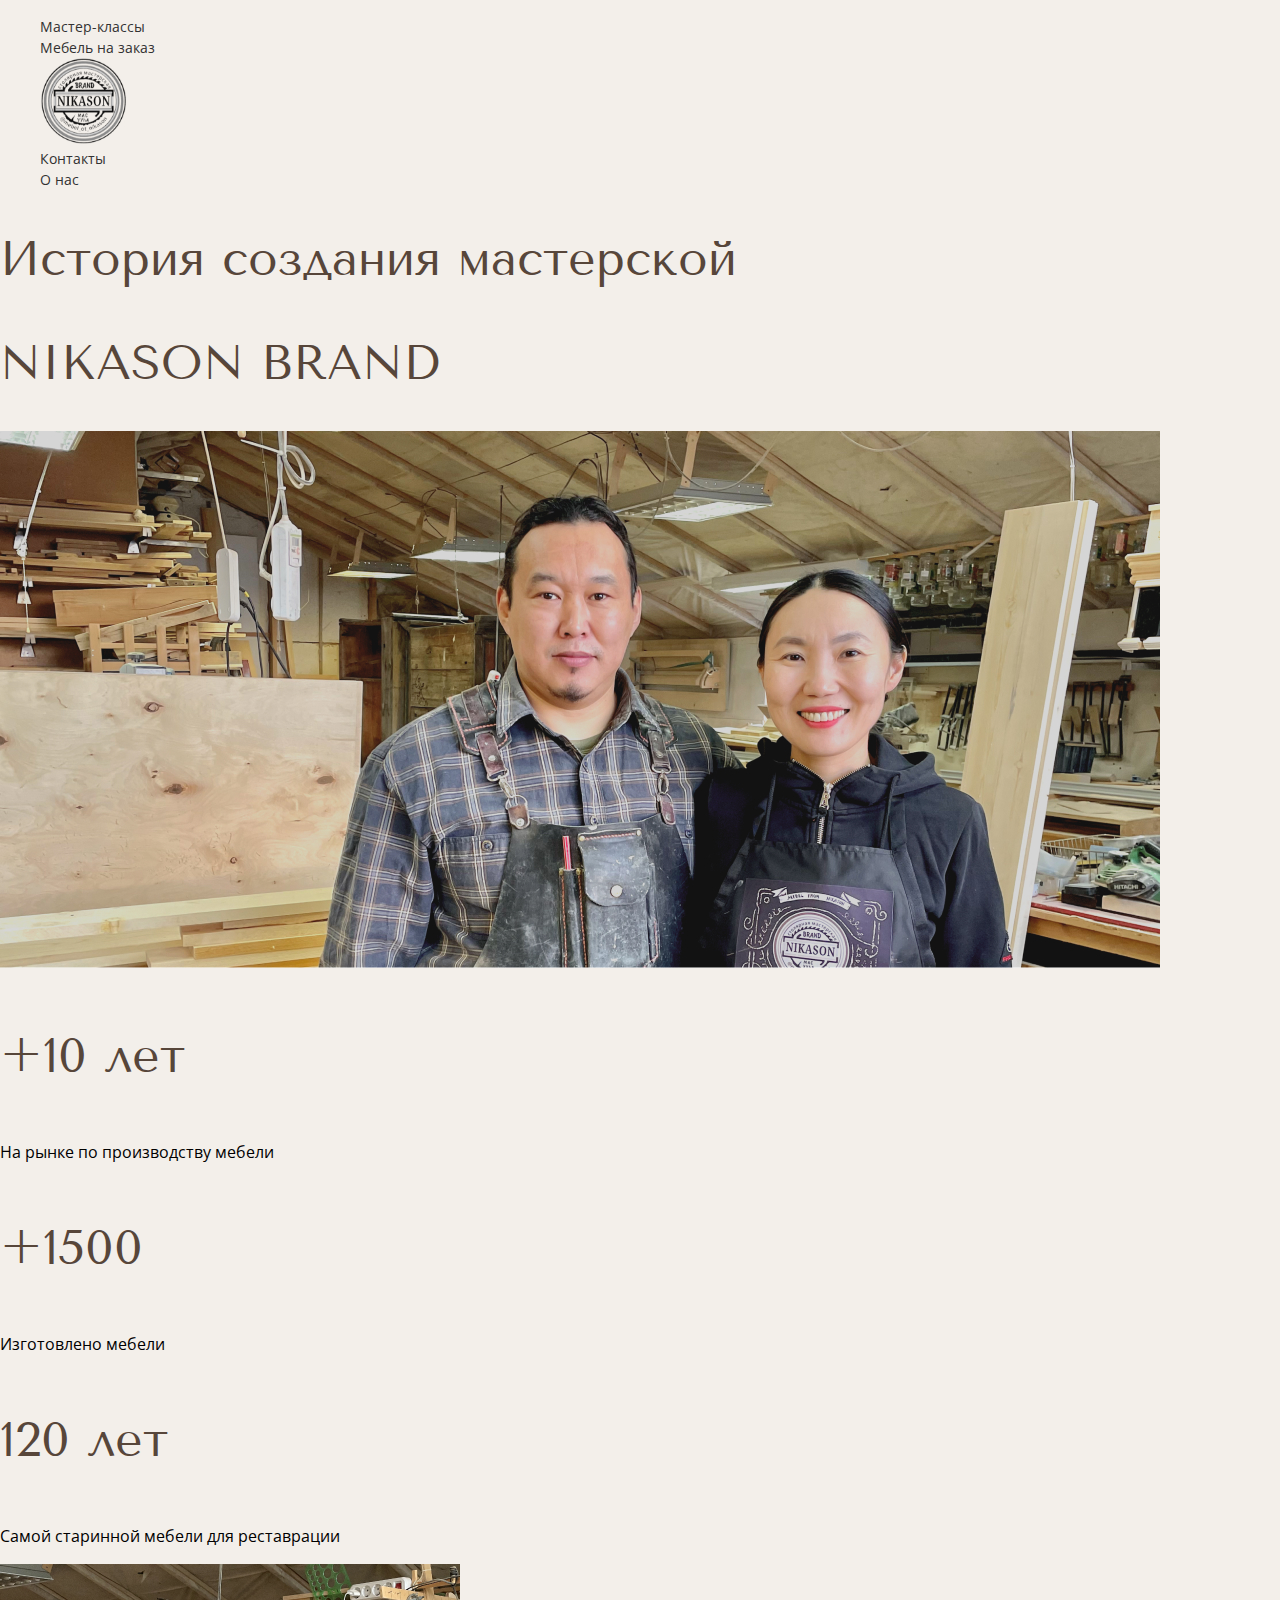
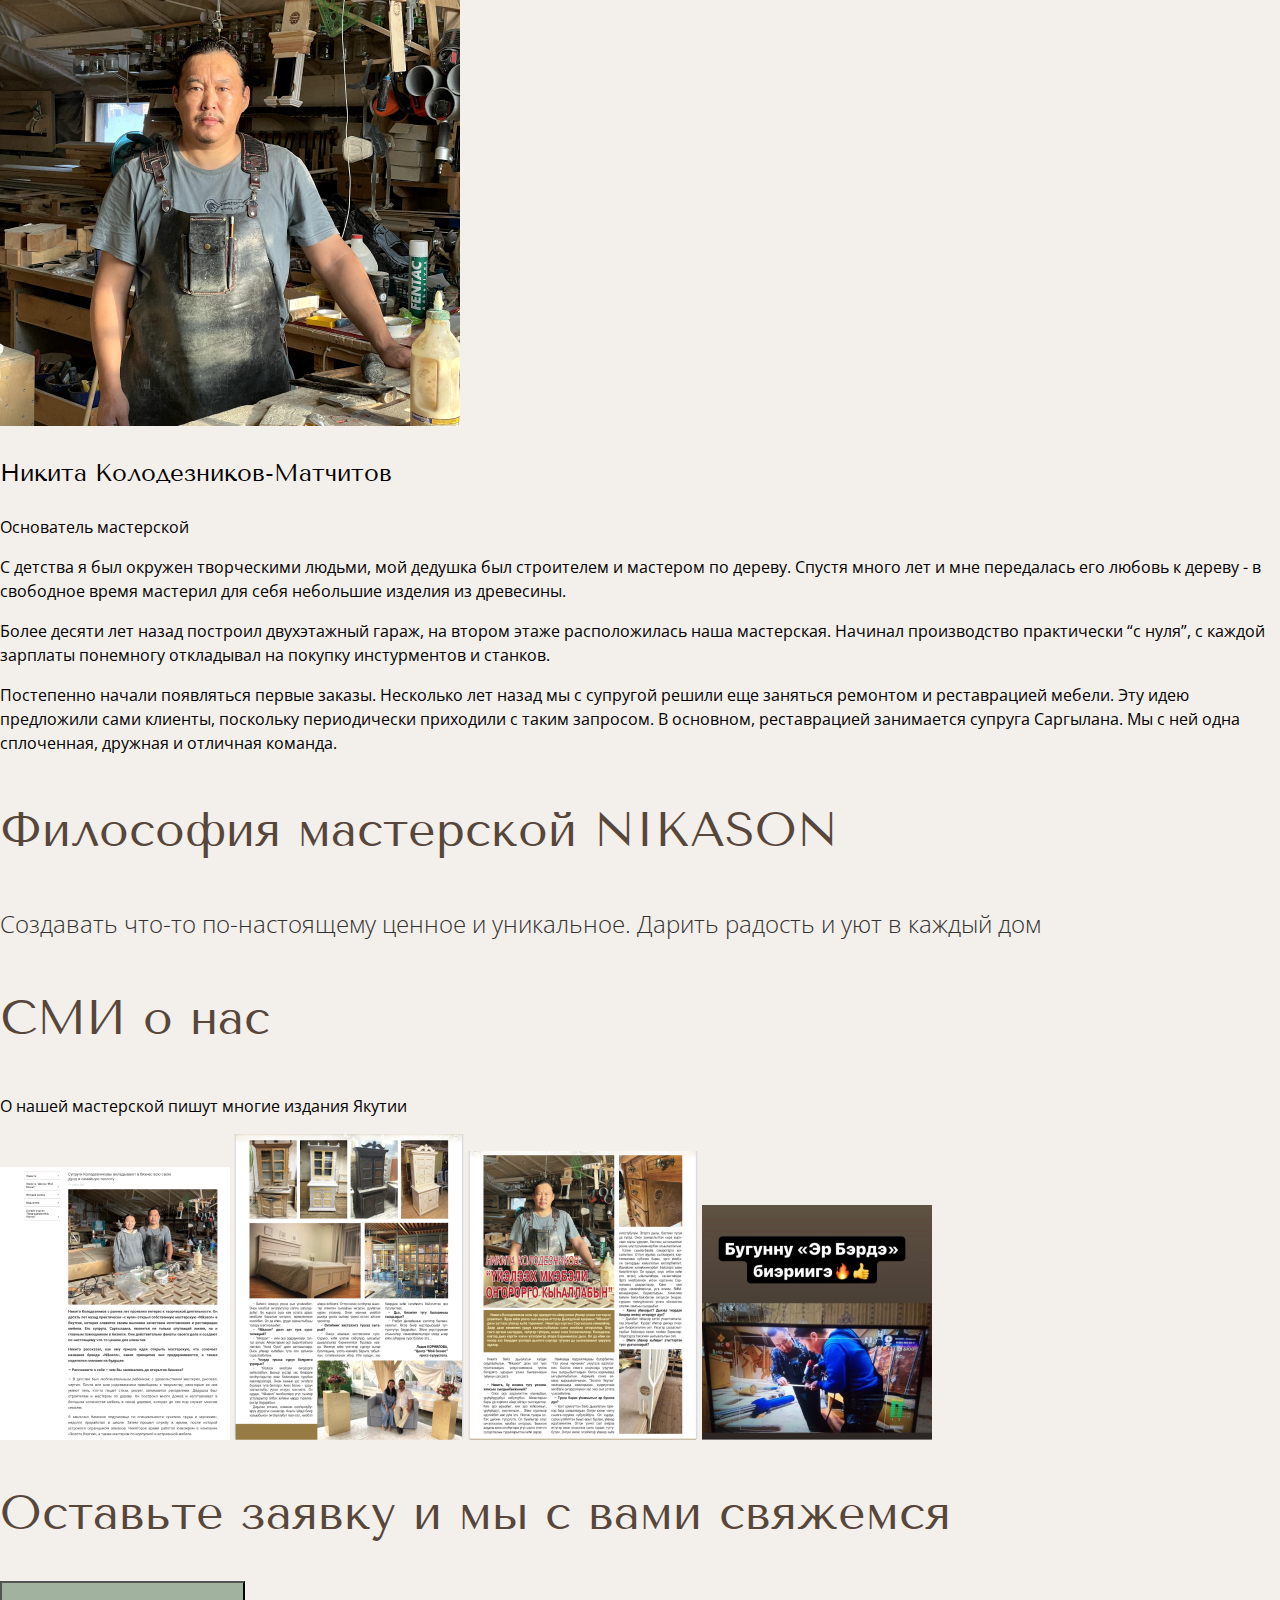
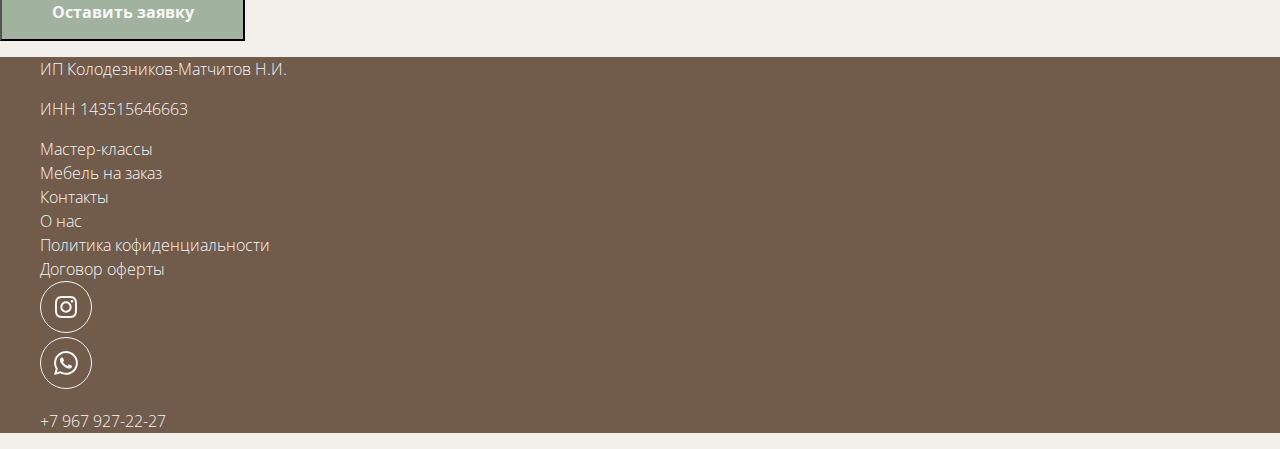
==== about.html @ 778fdd33 "Add files via upload" ====
<!DOCTYPE html>
<html lang="us">

<head>
	<meta charset="UTF-8">
	<meta name="viewport" content="width=device-width, initial-scale=1.0">
	<link rel="preconnect" href="https://fonts.googleapis.com">
    <link rel="preconnect" href="https://fonts.gstatic.com" crossorigin>
    <link href="https://fonts.googleapis.com/css2?family=Open+Sans:wght@300;400;700&family=Tenor+Sans&display=swap" rel="stylesheet">
	<link rel="stylesheet" href="css/normalize.css">	
	<link rel="stylesheet" href="css/style.css">
	<title>About us</title>
</head>

<body class="body">
	<header class="header">
		<nav class="header__nav">
			<ul class="header__nav__list">
				<li><a class="header__nav__link" href="master.html">Мастер-классы</a></li>
				<li><a class="header__nav__link" href="index.html">Мебель на заказ</a></li>
				<li class="logo"><img src="img/logo.svg" alt="logo"></li>
				<li><a class="header__nav__link" href="">Контакты</a></li>
				<li><a class="header__nav__link" href="about.html">О нас</a></li>
			</ul>			
		</nav>
	</header>
	
    <main>
		<section">		
			<h1 class="title">История создания мастерской</h1>
			<h1 class="title">NIKASON BRAND</h1>
            <img src="img/founders.jpg" alt="founders">
			<div>
				<div>
					<p class="title">+10 лет</p>
					<p class="text">На рынке по производству мебели</p>
				</div>
				<div>
					<p class="title">+1500</p>
					<p class="text">Изготовлено мебели</p>
				</div>
				<div>
					<p class="title">120 лет</p>
					<p class="text">Самой старинной мебели для реставрации</p>
				</div>
			</div>
		</section>

		<section class="founder">
			<div>
				<img src="img/Kolodeznikov-Matchitov.jpg" alt="Kolodeznikov-Matchitov">
			</div>
			<div>
				<p class="text2">Никита Колодезников-Матчитов</p>
				<p class="text">Основатель мастерской</p>
				<p class="text">С детства я был окружен творческими людьми, мой дедушка был строителем и 
                    мастером по дереву. Спустя много лет и мне передалась его любовь к дереву - в 
                    свободное время мастерил для себя небольшие  изделия из древесины.</p>
                <p class="text">Более десяти лет назад построил двухэтажный гараж, на втором этаже 
                    расположилась наша мастерская. Начинал производство практически “с нуля”, 
                    с каждой зарплаты понемногу откладывал на покупку инстурментов и станков.</p>
                <p class="text">Постепенно начали появляться первые заказы. Несколько лет назад мы с супругой 
                    решили еще заняться ремонтом и реставрацией мебели. Эту идею предложили 
                    сами клиенты, поскольку периодически приходили с таким запросом. В основном, 
                    реставрацией занимается супруга Саргылана. Мы с ней одна сплоченная, дружная 
                    и отличная команда.
                </p>
			</div>			
		</section>
       
        <section class="philosophy">
            <div>
				<h2 class="title">Философия мастерской NIKASON</h2>
				<p class="text3">Создавать что-то по-настоящему ценное и уникальное. Дарить радость и уют в каждый дом</p>
			</div>
        </section>

		<section class="mass_media">
			<h2 class="title">СМИ о нас</h2>
			<p class="text">О нашей мастерской пишут многие издания Якутии</p>
			<div>
				<img src="img/mass_media1.jpg" alt="mass_media1">
				<img src="img/mass_media2.jpg" alt="mass_media2">
				<img src="img/mass_media3.jpg" alt="mass_media3">
				<img src="img/mass_media4.jpg" alt="mass_media4">
			</div>			
		</section>
        
        <section class="application">
            <h1 class="title">Оставьте заявку и мы с вами свяжемся</h1>
			<button class="button"><p class="button_text">Оставить заявку</p></button>
        </section>

	</main>

	<footer class="footer">
		<nav class="footer__nav">
			<ul class="footer__nav__list">
				<li class="footer__nav__item">
					<p>ИП Колодезников-Матчитов Н.И.</p>
					<p>ИНН 143515646663</p>
				</li>
				<li><a class="footer__nav__item" href="master.html">Мастер-классы</a></li>
				<li><a class="footer__nav__item" href="index.html">Мебель на заказ</a></li>
				<li><a class="footer__nav__item" href="">Контакты</a></li>
				<li><a class="footer__nav__item" href="about.html">О нас</a></li>
				<li><a class="footer__nav__item" href="">Политика кофиденциальности</a></li>
				<li><a class="footer__nav__item" href="">Договор оферты</a></li>
				<li><a href=""><img src="img/instagram.svg" alt="instagram"></a></li>
				<li><a href=""><img src="img/whatsapp.svg" alt="whatsapp"></a></li>
				<li class="footer__nav__item"><p>+7 967 927-22-27</p></li>
			</ul>
		</nav>		
	</footer>
</body>

</html>
---- css/style.css ----
.header__nav__link{
    text-decoration: none;
    color: #323232;
    font-size: 14px;
    font-family: Open Sans, sans-serif;
    font-weight: 400;
    line-height: 21px;  
    word-wrap: break-word   
}

.header__nav__list{
    list-style-type: none;
}

.title{
    color: #57463A;
    font-size: 48px;
    font-family: Tenor Sans, sans-serif;
    font-weight: 400;
    line-height: 72px;
    word-wrap: break-word   
}

.text{
    color: black;
    font-size: 16px;
    font-family: Open Sans, sans-serif;
    font-weight: 400;
    line-height: 24px;
    word-wrap: break-word
}

.text2{
    color: black;
    font-size: 24px;
    font-family: Tenor Sans, sans-serif;
    font-weight: 400;
    line-height: 36px;
    word-wrap: break-word
}

.text3{
    color: #323232;
    font-size: 24px;
    font-family: Open Sans, sans-serif;
    font-weight: 300;
    line-height: 36px;
    word-wrap: break-word
}

.button{
    width: 245px; 
    height: 60px; 
    background: #A1B29F
}

.button_text{
    color: #F6F6F6;
    font-size: 16px;
    font-family: Open Sans, sans-serif;
    font-weight: 700;
    line-height: 24px;
    word-wrap: break-word   
}

.footer__nav__item{
    text-decoration: none;
    color: #F6F6F6;
    font-size: 16px;
    font-family: Open Sans, sans-serif;
    font-weight: 300;
    line-height: 24px;
    word-wrap: break-word
}

.footer__nav__list{
    list-style-type: none;
}

.span_main{
    color: #F6F6F6;
}

.button_main{
    background: #F6F6F6;
    width: 328px; 
    height: 60px;
}

.button_main_text{
    color: #715B4B;
    font-size: 16px;
    font-family: Open Sans, sans-serif;
    font-weight: 700;
    line-height: 24px;
    word-wrap: break-word
}

.text4{
    color: #323232;
    font-size: 16px;
    font-family: Open Sans, sans-serif;
    font-weight: 400;
    line-height: 24px;
    word-wrap: break-word
}

.title2{
    color: #323232;
    font-size: 16px;
    font-family: Open Sans, sans-serif;
    font-weight: 700;
    line-height: 24px;
    word-wrap: break-word    
}

.text5{
    color: #323232;
    font-size: 16px;
    font-family: Open Sans, sans-serif;
    font-weight: 300;
    line-height: 16.48px;
    word-wrap: break-word
}

.button_main_text2{
    color: #4C6D77;
    font-size: 16px;
    font-family: Open Sans, sans-serif;
    font-weight: 700;
    line-height: 24px;
    word-wrap: break-word   
}

.text6{
    color: #323232;
    font-size: 16px;
    font-family: Open Sans, sans-serif;
    font-weight: 400;
    line-height: 16.48px;
    word-wrap: break-word
}

.button2{
    width: 328px; 
    height: 60px; 
    background: #A1B29F
}

.text7{
    color: black;
    font-size: 18px;
    font-family: Open Sans, sans-serif;
    font-weight: 300;
    line-height: 27px;
    word-wrap: break-word
}

.circle{
    background: #A1B29F;
    width: 60px;
    height: 60px;
    clip-path: circle(50%);
}

.circle_text{
    text-align: center;
    color: #F6F6F6;
    font-size: 24px;
    font-family: Open Sans, sans-serif;
    font-weight: 700;
    line-height: 36px;
    word-wrap: break-word   
}

.text8{
    color: #323232;
    font-size: 18px;
    font-family: Open Sans;
    font-weight: 700;
    line-height: 27px;
    word-wrap: break-word
}

.text9{
    color: #323232;
    font-size: 16px;
    font-family: Open Sans;
    font-weight: 300;
    line-height: 24px;
    word-wrap: break-word
}

.title3{
    color: #57463A;
    font-size: 48px;
    font-family: Tenor Sans;
    font-weight: 400;
    line-height: 57.60px;
    word-wrap: break-word
}

.text10{
    color: #323232;
    font-size: 18px;
    font-family: Open Sans;
    font-weight: 300;
    line-height: 27px;
    word-wrap: break-word   
}

.text11{
    color: #57463A;
    font-size: 48px;
    font-family: Tenor Sans;
    font-weight: 400;
    line-height: 57.60px;
    word-wrap: break-word
}

.text12{
    color: #323232;
    font-size: 18px;
    font-family: Open Sans;
    font-weight: 300;
    line-height: 18.54px;
    word-wrap: break-word
}

.body{
    background-color: #F3EFEA;
}

.custom_furniture{
    background: linear-gradient(180deg, rgba(49.94, 49.94, 49.94, 0.50) 62%, rgba(0, 0, 0, 0) 100%);
    background-image: url(/img/carpentry_workshop.png);   
    height: 639px;
    background-size: cover;   
}

.footer{
    background: #715B4B;
}

.main{
    background: linear-gradient(180deg, rgba(0, 0, 0, 0.50) 58%, rgba(0, 0, 0, 0) 100%);
    background-image: url(/img/master_classes_wood1.png);
    height: 601px;
    background-size: cover;
}

.second_life{  
    background-image: url(/img/master_classes_wood2.png);
    height: 508px;
    background-size: cover;
}

.service_1{
    background: #E3DACE;
}

.service_2{
    background: #D4CDC3;
}

.founders{
    background: #EBEEEB;
}

/*.line{
    transform: rotate(90deg); 
    /*transform-origin: 0 0; 
    border: 1px #C4C4C4 solid;
    width: 643px;
    padding: 2343 957 4003 483;
}
*/
.techniques_list{
    list-style-type: none;
}

.stages_list{
    list-style-type: none;
}
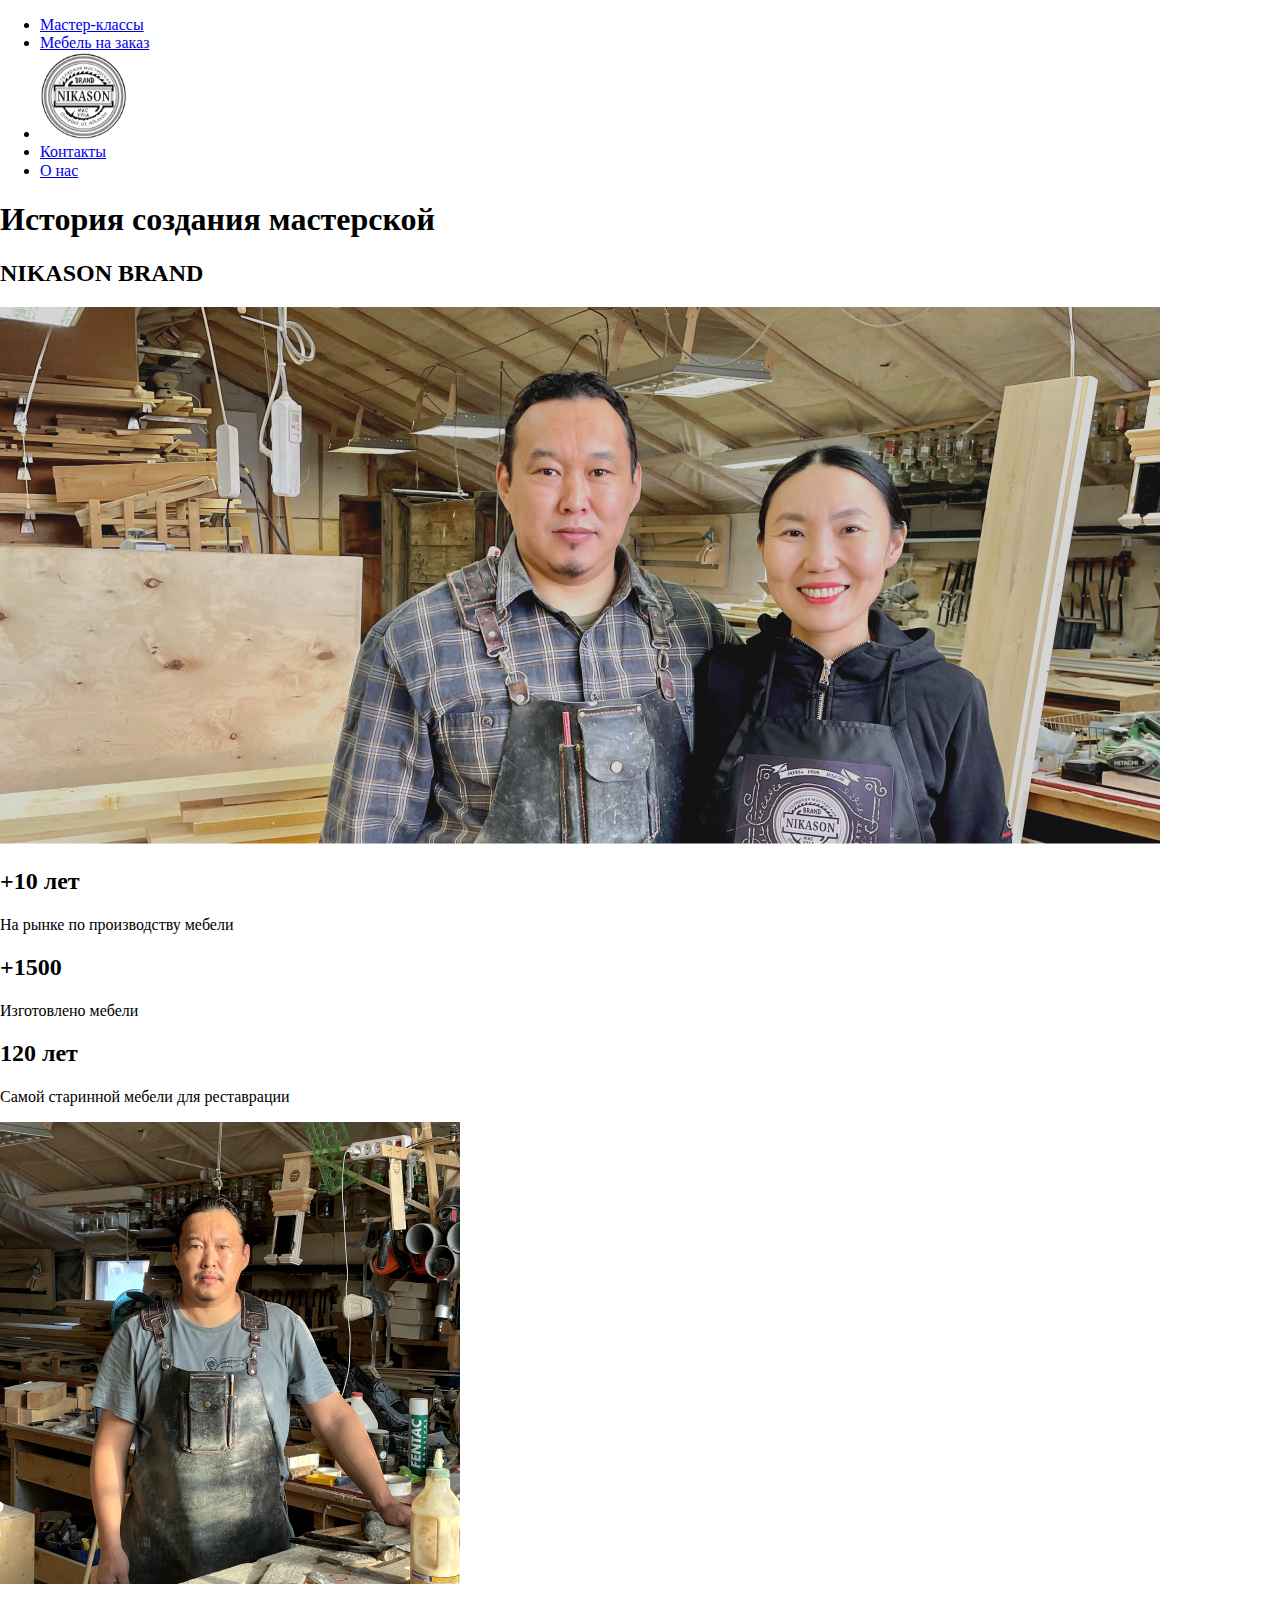
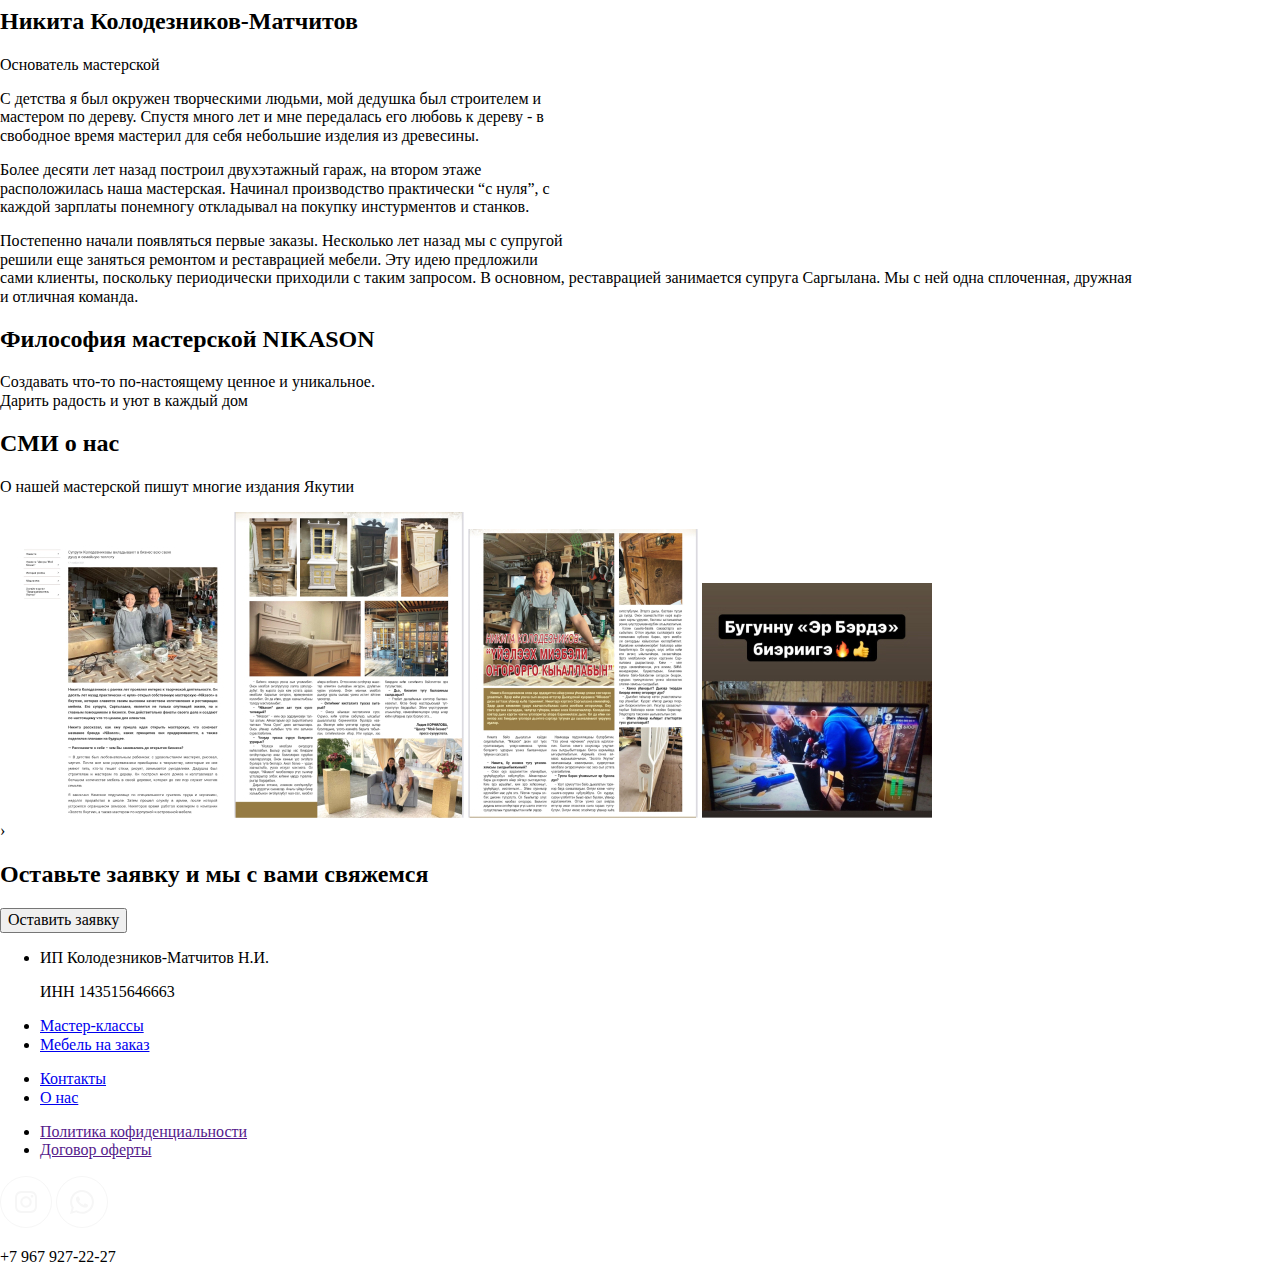
==== commit fb586760: "Update about.html" ====
--- a/about.html
+++ b/about.html
@@ -1,5 +1,5 @@
 <!DOCTYPE html>
-<html lang="us">
+<html lang="ru">
 
 <head>
 	<meta charset="UTF-8">
@@ -8,87 +8,98 @@
     <link rel="preconnect" href="https://fonts.gstatic.com" crossorigin>
     <link href="https://fonts.googleapis.com/css2?family=Open+Sans:wght@300;400;700&family=Tenor+Sans&display=swap" rel="stylesheet">
 	<link rel="stylesheet" href="css/normalize.css">	
-	<link rel="stylesheet" href="css/style.css">
+	<link rel="stylesheet" href="css/about.css">
 	<title>About us</title>
 </head>
 
-<body class="body">
+<body>
 	<header class="header">
+		<div class="nav_phone">
+			<a href="#" ><span></span></a>	
+		</div>
 		<nav class="header__nav">
 			<ul class="header__nav__list">
 				<li><a class="header__nav__link" href="master.html">Мастер-классы</a></li>
-				<li><a class="header__nav__link" href="index.html">Мебель на заказ</a></li>
+				<li><a class="header__nav__link" href="furniture.html">Мебель на заказ</a></li>
 				<li class="logo"><img src="img/logo.svg" alt="logo"></li>
-				<li><a class="header__nav__link" href="">Контакты</a></li>
+				<li><a class="header__nav__link" href="index.html">Контакты</a></li>
 				<li><a class="header__nav__link" href="about.html">О нас</a></li>
 			</ul>			
 		</nav>
 	</header>
 	
     <main>
-		<section">		
-			<h1 class="title">История создания мастерской</h1>
-			<h1 class="title">NIKASON BRAND</h1>
-            <img src="img/founders.jpg" alt="founders">
-			<div>
+		<section class="history">
+			<h1 class="history_title">История создания мастерской</h1>
+			<h2>NIKASON BRAND</h2>
+			<img class="history_img" src="img/founders.jpg" alt="founders"> 		
+		</section>
+
+		<section class="history_card">	
 				<div>
-					<p class="title">+10 лет</p>
-					<p class="text">На рынке по производству мебели</p>
+					<h2>+10 лет</h2>
+					<p>На рынке по производству мебели</p>
 				</div>
 				<div>
-					<p class="title">+1500</p>
-					<p class="text">Изготовлено мебели</p>
+					<h2>+1500</h2>
+					<p>Изготовлено мебели</p>
 				</div>
 				<div>
-					<p class="title">120 лет</p>
-					<p class="text">Самой старинной мебели для реставрации</p>
-				</div>
-			</div>
+					<h2>120 лет</h2>
+					<p>Самой старинной мебели для реставрации</p>	
+			</div>     
 		</section>
 
 		<section class="founder">
-			<div>
-				<img src="img/Kolodeznikov-Matchitov.jpg" alt="Kolodeznikov-Matchitov">
-			</div>
-			<div>
-				<p class="text2">Никита Колодезников-Матчитов</p>
-				<p class="text">Основатель мастерской</p>
-				<p class="text">С детства я был окружен творческими людьми, мой дедушка был строителем и 
-                    мастером по дереву. Спустя много лет и мне передалась его любовь к дереву - в 
-                    свободное время мастерил для себя небольшие  изделия из древесины.</p>
-                <p class="text">Более десяти лет назад построил двухэтажный гараж, на втором этаже 
-                    расположилась наша мастерская. Начинал производство практически “с нуля”, 
-                    с каждой зарплаты понемногу откладывал на покупку инстурментов и станков.</p>
-                <p class="text">Постепенно начали появляться первые заказы. Несколько лет назад мы с супругой 
-                    решили еще заняться ремонтом и реставрацией мебели. Эту идею предложили 
-                    сами клиенты, поскольку периодически приходили с таким запросом. В основном, 
-                    реставрацией занимается супруга Саргылана. Мы с ней одна сплоченная, дружная 
-                    и отличная команда.
-                </p>
+			<img src="img/Kolodeznikov-Matchitov.jpg" alt="Kolodeznikov-Matchitov">
+			<div class="founder_info">
+				<div>
+					<h2 class="founder_title">Никита Колодезников-Матчитов</h2>
+				    <p class="founder_text">Основатель мастерской</p>
+				</div>
+				<p>
+					С детства я был окружен творческими людьми, мой дедушка был строителем и <br> 
+					мастером по дереву. Спустя много лет и мне передалась его любовь к дереву - в <br>
+					свободное время мастерил для себя небольшие  изделия из древесины.
+				</p>
+				<p>
+					Более десяти лет назад построил двухэтажный гараж, на втором этаже <br>
+					расположилась наша мастерская. Начинал производство практически “с нуля”, с <br>
+				    каждой зарплаты понемногу откладывал на покупку инстурментов и станков.
+				</p>
+				<p>
+					Постепенно начали появляться первые заказы. Несколько лет назад мы с супругой <br>
+					решили еще заняться ремонтом и реставрацией мебели. Эту идею предложили <br>
+					сами клиенты, поскольку периодически приходили с таким запросом. В основном, 
+					реставрацией занимается супруга Саргылана. Мы с ней одна сплоченная, дружная <br>
+					и отличная команда.
+				</p>			
+				</div>
 			</div>			
 		</section>
        
         <section class="philosophy">
-            <div>
-				<h2 class="title">Философия мастерской NIKASON</h2>
-				<p class="text3">Создавать что-то по-настоящему ценное и уникальное. Дарить радость и уют в каждый дом</p>
-			</div>
+				<h2 class="philosophy_title">Философия мастерской NIKASON</h2>
+				<p class="philosophy_text">Создавать что-то по-настоящему ценное и уникальное.<br> Дарить радость и уют в каждый дом</p>
         </section>
 
 		<section class="mass_media">
-			<h2 class="title">СМИ о нас</h2>
-			<p class="text">О нашей мастерской пишут многие издания Якутии</p>
-			<div>
+			<div class="mass_media_title">
+				<h2>СМИ о нас</h2>
+				<p class="mass_media_text">О нашей мастерской пишут многие издания Якутии</p>
+			</div>
+			<div class="mass_media_img">
 				<img src="img/mass_media1.jpg" alt="mass_media1">
 				<img src="img/mass_media2.jpg" alt="mass_media2">
 				<img src="img/mass_media3.jpg" alt="mass_media3">
 				<img src="img/mass_media4.jpg" alt="mass_media4">
-			</div>			
+			</div>	
+			<span class="mass_media_right_btn" href="#">&#x203A;</span>			
 		</section>
         
         <section class="application">
-            <h1 class="title">Оставьте заявку и мы с вами свяжемся</h1>
-			<button class="button"><p class="button_text">Оставить заявку</p></button>
+            <h2 class="application_title">Оставьте заявку и мы с вами свяжемся</h2>
+			<button class="application_button">Оставить заявку</button>
         </section>
 
 	</main>
@@ -98,20 +109,29 @@
 			<ul class="footer__nav__list">
 				<li class="footer__nav__item">
 					<p>ИП Колодезников-Матчитов Н.И.</p>
-					<p>ИНН 143515646663</p>
+			        <p>ИНН 143515646663</p>
 				</li>
+			</ul>
+			<ul class="footer__nav__list">
 				<li><a class="footer__nav__item" href="master.html">Мастер-классы</a></li>
-				<li><a class="footer__nav__item" href="index.html">Мебель на заказ</a></li>
-				<li><a class="footer__nav__item" href="">Контакты</a></li>
+				<li><a class="footer__nav__item" href="furniture.html">Мебель на заказ</a></li>
+			</ul>
+			<ul class="footer__nav__list">
+				<li><a class="footer__nav__item" href="index.html">Контакты</a></li>
 				<li><a class="footer__nav__item" href="about.html">О нас</a></li>
+			</ul>
+			<ul class="footer__nav__list">		
 				<li><a class="footer__nav__item" href="">Политика кофиденциальности</a></li>
 				<li><a class="footer__nav__item" href="">Договор оферты</a></li>
-				<li><a href=""><img src="img/instagram.svg" alt="instagram"></a></li>
-				<li><a href=""><img src="img/whatsapp.svg" alt="whatsapp"></a></li>
-				<li class="footer__nav__item"><p>+7 967 927-22-27</p></li>
 			</ul>
+			<div class="footer_social_networks"> 													
+				<a href=""><img src="img/instagram.svg" alt="instagram"></a>
+				<a href=""><img src="img/whatsapp.svg" alt="whatsapp"></a>	
+				<p class="footer__nav__item">+7 967 927-22-27</p>		
+		    </div>
 		</nav>		
 	</footer>
+	
 </body>
 
-</html>+</html>
